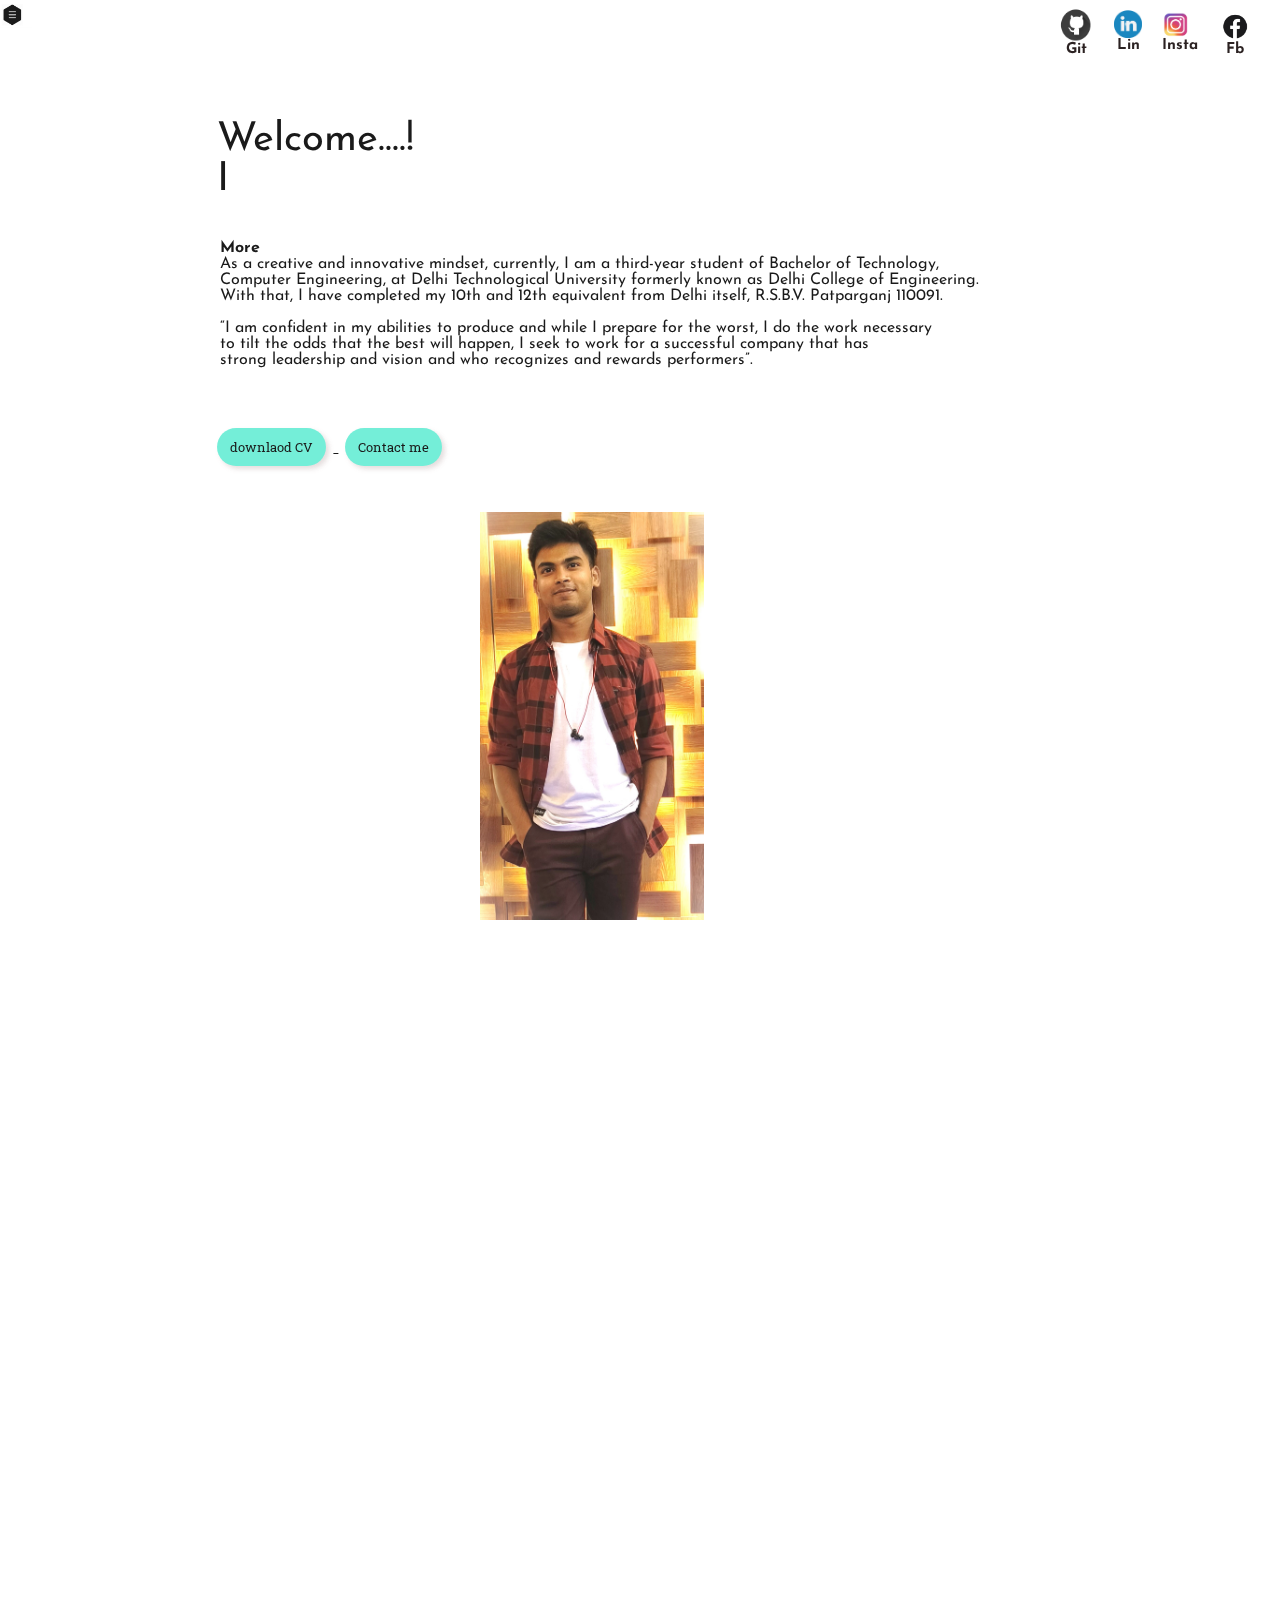
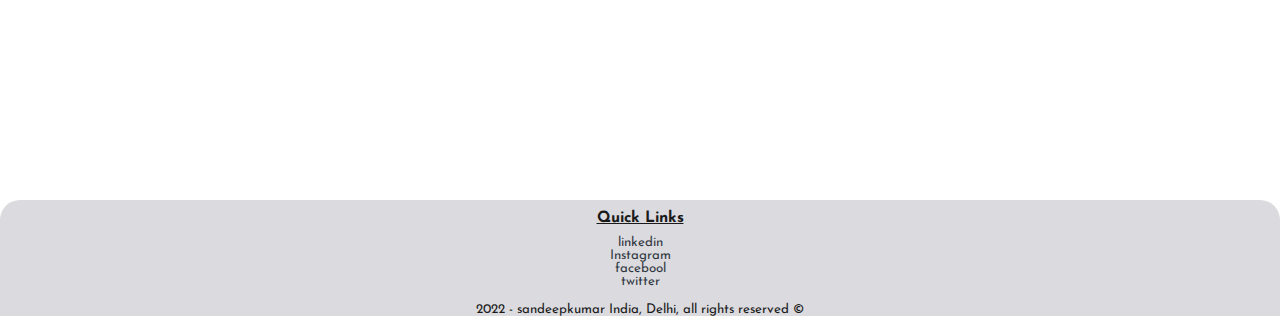
==== index.html @ e82c14a5 "Initial commit, all files alploaded" ====
<!DOCTYPE html>
<html lang="en">

<head>
    <meta charset="UTF-8">
    <meta http-equiv="X-UA-Compatible" content="IE=edge">
    <meta name="viewport" content="width=device-width, initial-scale=1.0">
    <title>Home</title>
  
    <link rel="stylesheet" href="index.css">
    <link rel="preconnect" href="https://fonts.googleapis.com">
    <link rel="preconnect" href="https://fonts.gstatic.com" crossorigin>
    <link
        href="https://fonts.googleapis.com/css2?family=Roboto+Mono:wght@300&family=Roboto+Slab&family=Work+Sans:wght@300&display=swap"
        rel="stylesheet">
     <link rel="preconnect" href="https://fonts.googleapis.com"><link rel="preconnect" href="https://fonts.gstatic.com" crossorigin><link href="https://fonts.googleapis.com/css2?family=Josefin+Sans:wght@300;400&display=swap" rel="stylesheet">
        
</head>

<body>
    <div class="container">
        <div class="sidebar sidebarGo">
            <!-- Sandeep -->
            <nav>
                <ul>
                    <li><a href="index.html">Home</a></li>
                    <li><a href="about.html">About_Me</a></li>
                    <li><a href="art.html">Art</a></li>
                    <li><a href="https://drive.google.com/file/d/1bQ1CtnVGm2K5PhzC2y3WbfYPGMkFCidW/view?usp=sharing" target="_blanck">My_CV</a></li>
                    <li><a href="blog.html">Blog</a></li>
                </ul>
            </nav>
        </div>
        <div class="main">
            <div class="hamburger">
                <img class="ham" src="ham.PNG" alt="" width="37">
                <img class="cross" src="cross.PNG" alt="" width="25">
            </div>

            <div class="infoContainer">
                <div class="devinfo">
                    <!-- <div class="hello">Welcome....</div>
                    <div class="name">I am Sandeep Kumar,</div>
                    <div class="about">Developer, Coder, Artist, Professional. </div> -->
                    <div id="autotype-container"></div>
                    <div class="more">
                        <p> <strong>More</strong> <br> As a creative and innovative mindset, currently, I am a third-year student of Bachelor of Technology,<br>
                         Computer Engineering, at Delhi Technological University formerly known as Delhi College of Engineering.<br> With that,
                          I have completed my 10th and 12th equivalent from Delhi itself, R.S.B.V. Patparganj 110091. <br> <br>
                          “I am confident in my abilities to produce and while I prepare for the worst, I do the work necessary<br> to tilt the odds that the best will happen,
                           I seek to work for a successful company that has<br> strong leadership and vision and who recognizes and rewards performers”.
                        

                        </p>
                    </div>
                    <div class="btn">
                        <a href="https://drive.google.com/file/d/1bQ1CtnVGm2K5PhzC2y3WbfYPGMkFCidW/view?usp=sharing" target="_blanck">
                            <button>downlaod CV</button>
                        </a>
                        <a href="contact.html">
                            <button>Contact me</button>
                        </a>
                    </div>
                </div>
                <div class="Myimage"><img src="My_image.jpg" alt="Developer image">
                </div>
                <div class="icons">
                    
                    <div class="m0">
                        <img src="git_transformed.png" alt="" width="28">
                        <a href="https://github.com/Sandeepkumar239" target="_blanck">Git</a>
                    </div>
                    <div class="m2">
                        <img src="Ln_transformed.png" alt="" width="28">
                        <a href="https://www.linkedin.com/in/sandeep-kumar-347bb7208" target="_blanck">Lin</a>
                    </div>
                    <div class="m1">
                        <img src="insta_transformed.png" alt="" width="28">
                        <a href="https://www.instagram.com/s.d.k_sandeep/" target="_blanck">Insta</a>
                    </div>
                    <div class="m3">
                        <img src="fb_transformed.png" alt="" width="34">
                        
                        <a href="https://www.facebook.com/sanju.san.14224" target="_blanck">Fb</a>
                    </div>


                </div>
            </div>
        </div>
    </div>

    <footer>
        <div class="footerinfo">
            <h3>Quick Links</h3>
            <div class="footerlinks">
                <div>
                    <a class="ft" href="https://www.linkedin.com/in/sandeep-kumar-347bb7208" target="_blanck">linkedin
                    </a>
                </div>
                <div>
                    <a class="ft" href="https://www.instagram.com/s.d.k_sandeep/" target="_blanck">Instagram</a>
                </div>
                <div>
                    <a class="ft" href="https://www.facebook.com/sanju.san.14224" target="_blanck">facebool</a>
                </div>
                <div>
                    <a class="ft" href="https://twitter.com/Sandeep24178618" target="_blanck">twitter</a>
                </div>
            </div>
            <div class="copyright">
                2022 - sandeepkumar India, Delhi, all rights reserved &#169;
            </div>
        </div>
</footer>
</body>
<script src="script.js"></script>
<script src="autotext.js"></script>


</html>
---- index.css ----
* {
            font-family: 'Josefin Sans', sans-serif;
            margin: 0;
            padding: 0;
            color: black;
        }
        
        body {
            font-weight: bold;
        }
        
        .container {
            display: flex;
            height: 100%;
        }
        
        .fa-brands {
            height: 20px;
            width: 20px;
        }
        
        .Myimage img {
            margin-top: -36px;
            border-radius: 20px;
        }
        
        .sidebar {
            display: flex;
            background-color: #22c7dd;
            /* width: 7vw; */
            height: 100%;
            color: rgb(33, 11, 11);
            flex-wrap: wrap;
            width: fit-content;
            position: absolute;
            transition: transform 0.3s ease-out;
            z-index: 1;
        }
        
        .sidebarGo {
            transform: translate(-4420px, 0px);
            position: absolute;
        }
        
        .sidebar ul li a {
            text-decoration: none;
            font-family: 'Lato', sans-serif;
            font-family: 'Roboto Slab', serif;
            color: rgb(14, 1, 1);
            font-weight: normal;
        }
        
        .sidebar ul li a:hover {
            color: rgb(82, 76, 76);
            text-decoration: underline;
        }
        
        .sidebar nav ul li {
            font-size: 19px;
            padding: 21px 15px;
        }
        
        .sidebar nav {
            margin-top: 30px;
            width: 20%;
        }
        
        .main {
            display: flex;
            flex-wrap: wrap;
            width: 91vw;
            padding: 0px 10px;
        }
        
        .infoContainer {
            height: 56vh;
            width: 167vh;
            margin: 41px 120px;
            pad: 5px 10px;
            display: flex;
            flex-wrap: wrap;
            justify-content: space-around
        }
        
        .Myimage img {
            width: 224px;
            height: 408px;
            padding: 62px;
        }
        
        #MyPic {
            border: 2ps solid white;
            margin-top: -36px;
            border-radius: 20px;
        }
        
        .devinfo {
            display: flex;
            justify-content: center;
            flex-direction: column;
            flex-wrap: wrap;
            margin-top: 49px;
            margin-left: 15px;
            font-weight: normal;
        }
        
        /* autotype text css   */
        #autotype-container {
            font-family: 'Josefin Sans', sans-serif;
            font-size: 40px;
            margin-top: 30px;
            margin-left: 7px;
            white-space: pre-wrap;
          }
        
        .more {
            font-family: 'Josefin Sans', sans-serif;
            margin: 30px auto;
            padding: 10px;
        }
        
        .btn {
            display: inline-block;
            z-index: 100;
        }
        
        .btn button {
            margin: 20px 7px;
            padding: 10px 13px;
            font-family: 'Lato', sans-serif;
            font-family: 'Roboto Slab', serif;
            background-color: #65edd4;
            cursor: pointer;
            border-radius: 20px;
            box-shadow: 3px 3px 5px #cec4c49e;
            border: 1px;
        }
        
        .btn button:hover {
            background-color: #0becc2;
            text-decoration: underline;
            font-weight: lighter;
        }
        
        .hamburger {
            position: absolute;
            left: -5px;
            top: 3px;
            cursor: pointer;
            z-index: 5;
        }
        
        .cross {
            margin-left: 100px;
        }
        
        .di {
            margin: -60px 151px
        }
        
        .icons {
            display: flex;
            position: absolute;
            right: 18px;
            top: 10px;
            padding-bottom: 20px;
        }
        
        .m1 {
            display: flex;
            flex-direction: column;
            padding: 2px 10px;
            font-size: 15px;
        }
        
        .m0 {
            display: flex;
            flex-direction: column;
            padding: 0px 10px;
            margin-top: -3px;
            font-size: 15px;
        }
        
        .m0 img {
            height: 35px;
            width: 35px;
        }
        
        .m2 {
            display: flex;
            flex-direction: column;
            padding: 0px 10px;
            font-size: 15px;
        }
        
        .m3 {
            display: flex;
            flex-direction: column;
            padding: 0px 10px;
            font-size: 15px;
            margin-top: 3px;
        }
        
        .icons a {
            color: rgb(20, 9, 9);
            text-decoration: none;
            text-align: center;
        }
        
        footer {
            border: 0px solid rgb(31, 10, 107);
            position: relative;
            display: inline-block;
            bottom: 0%;
            top: 100%;
            width: 100%;
            background-color: rgb(215 215 220);
            color: rgb(12, 1, 1);
            text-align: center;
            font-size: smaller;
            font-weight: lighter;
            border-top-left-radius: 20px;
            border-top-right-radius: 20px;
        }
        
        .footerlinks {
            margin: 10px 20px;
        }
        
        .footerinfo h3 {
            margin: 10px 20px;
            text-decoration: underline;
        }
        
        .ft {
            color: rgb(22, 29, 42);
            text-decoration: none;
            display: inline-block;
            cursor: pointer;
        }
        
        .footerlinks a {
            display: inline-block;
        }
        
        .footerlinks a:hover {
            text-decoration: underline;
            color: rgb(32, 32, 45);
        }
        
        .copyright {
            text-align: center;
            margin-top: 15px;
        }
        
        @media screen and (min-width: 1350px) {
            footer {
                position: relative;
                top: 235px;
                background-color: rgb(215 215 220);
            }
            .btn {
                margin: -10px 1px;
                padding: 8px 5px;
            }
            .btn button:hover {
                background-color: #0becc2;
                text-decoration: underline;
                font-weight: lighter;
            }
        }
        
        @media screen and (max-width: 480px) {
            footer {
                position: relative;
                /* top: 100%; */
                bottom: 0%;
                width: 150%;
                margin-bottom: 0%;
            }
        }
        
        @media screen and (max-width: 668px) {
            .icons {
                left: 131px;
                top: 3px;
            }
        }
        
        @media screen and (max-width: 1490px) {
            body {
                height: 100vh;
                width: 100vw;
                opacity: 0.9;
            }
        }
        
        @media screen and (max-width: 1091px) {
            .sidebar {
                width: 8vw;
                height: 100vh;
                background-color: #22c7dd;
                flex-wrap: wrap;
                width: fit-content;
                position: absolute;
            }
            .sidebar a {
                font-size: 17px;
                padding: 0px 3px;
            }
            .cross {
                margin-left: 96px;
            }
        }
        
        @media screen and (max-width: 1400px) {
            .sidebar {
                background-color: #22c7dd;
            }
            .welcome {
                display: none;
            }
            .welcome,
            h2 {
                display: none;
            }
            .side1 {
                display: none;
            }
            .side2 {
                display: none;
            }
        }
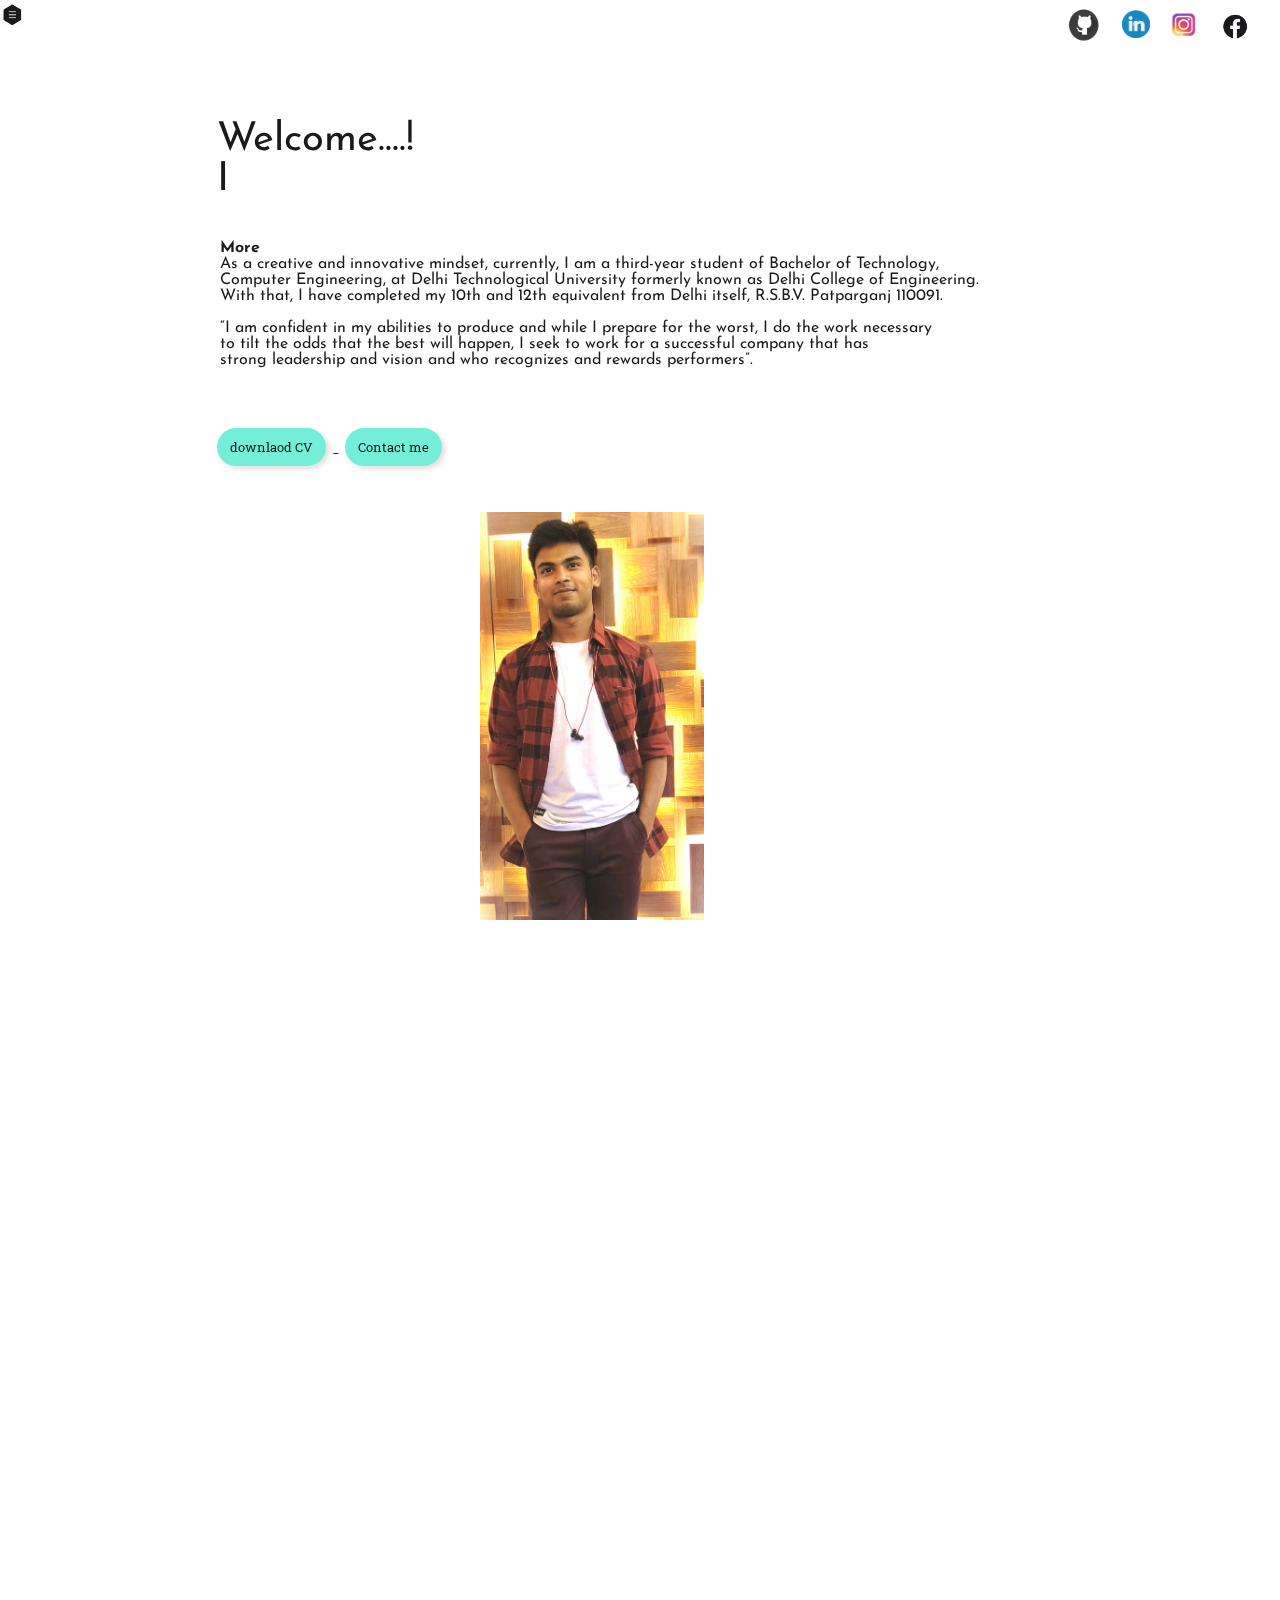
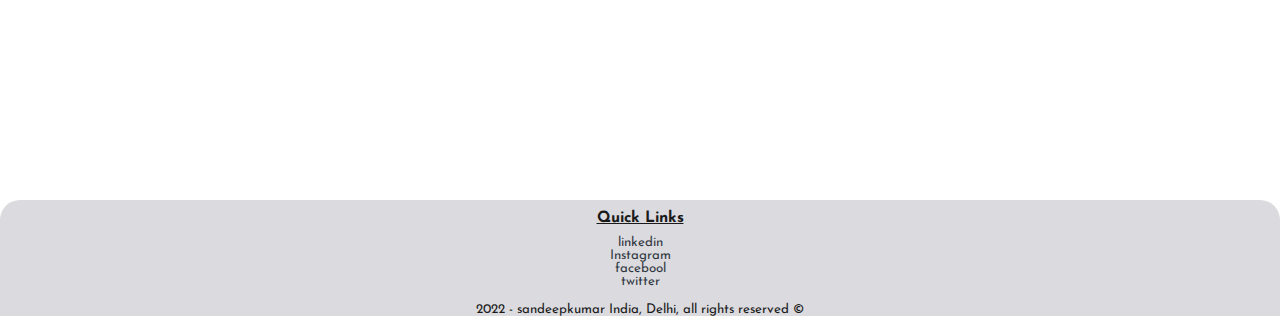
==== commit b45d38c1: "3rd commit icons modified" ====
--- a/index.html
+++ b/index.html
@@ -39,9 +39,6 @@
 
             <div class="infoContainer">
                 <div class="devinfo">
-                    <!-- <div class="hello">Welcome....</div>
-                    <div class="name">I am Sandeep Kumar,</div>
-                    <div class="about">Developer, Coder, Artist, Professional. </div> -->
                     <div id="autotype-container"></div>
                     <div class="more">
                         <p> <strong>More</strong> <br> As a creative and innovative mindset, currently, I am a third-year student of Bachelor of Technology,<br>
@@ -67,21 +64,18 @@
                 <div class="icons">
                     
                     <div class="m0">
-                        <img src="git_transformed.png" alt="" width="28">
-                        <a href="https://github.com/Sandeepkumar239" target="_blanck">Git</a>
+                        
+                        <a href="https://github.com/Sandeepkumar239" target="_blanck"><img src="git_transformed.png" alt="" width="28"></a>
                     </div>
                     <div class="m2">
-                        <img src="Ln_transformed.png" alt="" width="28">
-                        <a href="https://www.linkedin.com/in/sandeep-kumar-347bb7208" target="_blanck">Lin</a>
+                        
+                        <a href="https://www.linkedin.com/in/sandeep-kumar-347bb7208" target="_blanck"><img src="Ln_transformed.png" alt="" width="28"></a>
                     </div>
                     <div class="m1">
-                        <img src="insta_transformed.png" alt="" width="28">
-                        <a href="https://www.instagram.com/s.d.k_sandeep/" target="_blanck">Insta</a>
+                        <a href="https://www.instagram.com/s.d.k_sandeep/" target="_blanck">  <img src="insta_transformed.png" alt="" width="28"></a>
                     </div>
                     <div class="m3">
-                        <img src="fb_transformed.png" alt="" width="34">
-                        
-                        <a href="https://www.facebook.com/sanju.san.14224" target="_blanck">Fb</a>
+                        <a href="https://www.facebook.com/sanju.san.14224" target="_blanck"><img src="fb_transformed.png" alt="" width="34"></a>
                     </div>
 
 
